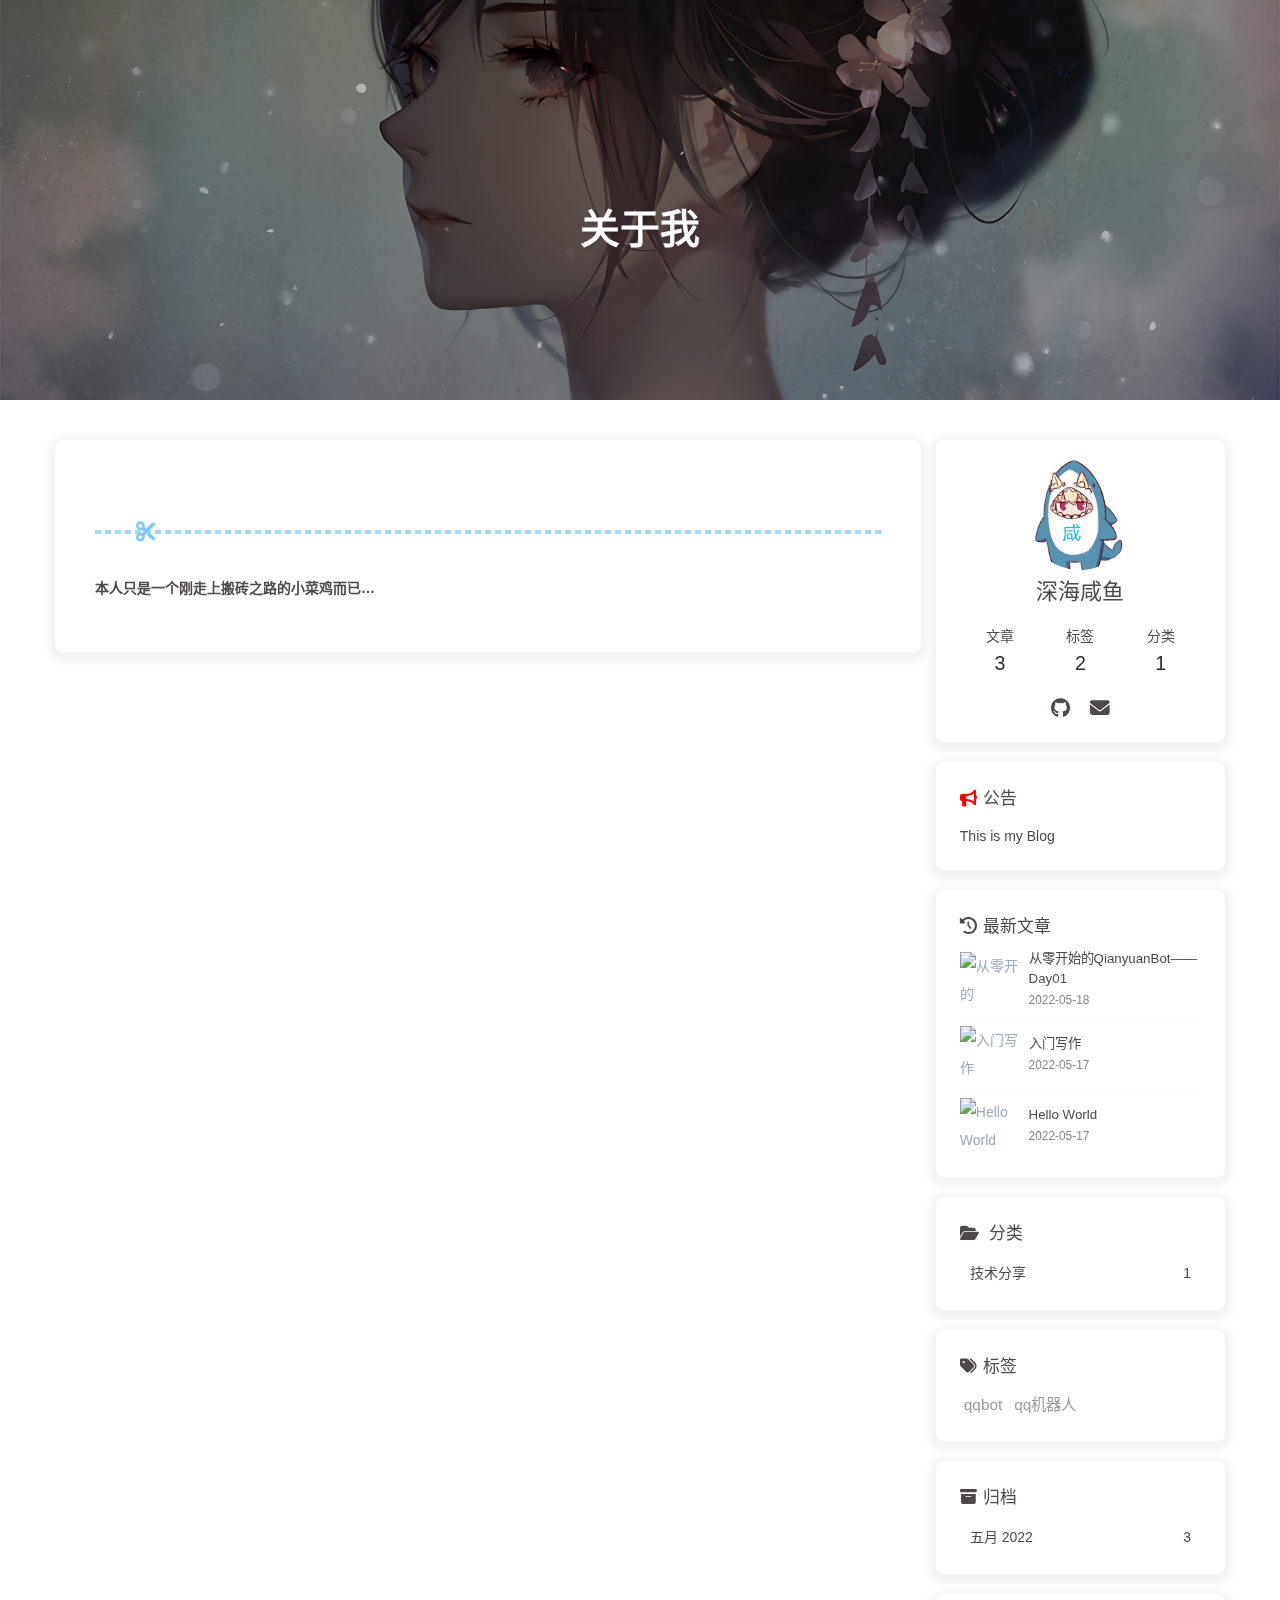
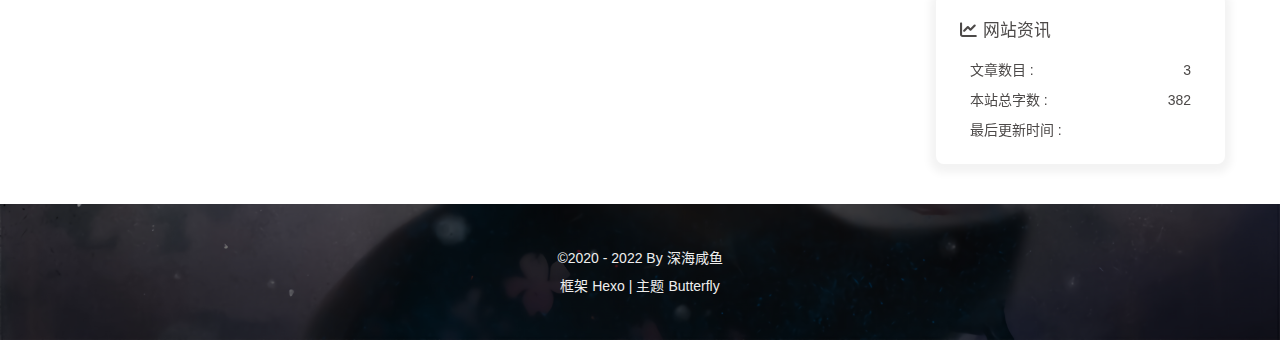
==== about/index.html @ 88d87ac9 "Site updated: 2022-05-18 14:36:33" ====
<!DOCTYPE html><html lang="zh-CN" data-theme="light"><head><meta charset="UTF-8"><meta http-equiv="X-UA-Compatible" content="IE=edge"><meta name="viewport" content="width=device-width, initial-scale=1.0, maximum-scale=1.0, user-scalable=no"><title>关于我 | SHaifish-blog</title><meta name="author" content="深海咸鱼"><meta name="copyright" content="深海咸鱼"><meta name="format-detection" content="telephone=no"><meta name="theme-color" content="#ffffff"><meta name="description" content="本人只是一个刚走上搬砖之路的小菜鸡而已…">
<meta property="og:type" content="website">
<meta property="og:title" content="关于我">
<meta property="og:url" content="https://shenhaifish.github.io/about/index.html">
<meta property="og:site_name" content="SHaifish-blog">
<meta property="og:description" content="本人只是一个刚走上搬砖之路的小菜鸡而已…">
<meta property="og:locale" content="zh_CN">
<meta property="og:image" content="https://i.loli.net/2020/05/01/gkihqEjXxJ5UZ1C.jpg">
<meta property="article:published_time" content="2022-05-18T06:20:10.000Z">
<meta property="article:modified_time" content="2022-05-18T06:28:20.321Z">
<meta property="article:author" content="深海咸鱼">
<meta name="twitter:card" content="summary">
<meta name="twitter:image" content="https://i.loli.net/2020/05/01/gkihqEjXxJ5UZ1C.jpg"><link rel="shortcut icon" href="/img/favicon.png"><link rel="canonical" href="https://shenhaifish.github.io/about/"><link rel="preconnect" href="//cdn.jsdelivr.net"/><link rel="stylesheet" href="/css/index.css"><link rel="stylesheet" href="https://cdn.jsdelivr.net/npm/@fortawesome/fontawesome-free@6/css/all.min.css" media="print" onload="this.media='all'"><link rel="stylesheet" href="https://cdn.jsdelivr.net/npm/@fancyapps/ui/dist/fancybox.css" media="print" onload="this.media='all'"><script>const GLOBAL_CONFIG = { 
  root: '/',
  algolia: undefined,
  localSearch: undefined,
  translate: undefined,
  noticeOutdate: undefined,
  highlight: {"plugin":"highlighjs","highlightCopy":true,"highlightLang":true,"highlightHeightLimit":false},
  copy: {
    success: '复制成功',
    error: '复制错误',
    noSupport: '浏览器不支持'
  },
  relativeDate: {
    homepage: false,
    post: false
  },
  runtime: '',
  date_suffix: {
    just: '刚刚',
    min: '分钟前',
    hour: '小时前',
    day: '天前',
    month: '个月前'
  },
  copyright: undefined,
  lightbox: 'fancybox',
  Snackbar: undefined,
  source: {
    justifiedGallery: {
      js: 'https://cdn.jsdelivr.net/npm/flickr-justified-gallery@2/dist/fjGallery.min.js',
      css: 'https://cdn.jsdelivr.net/npm/flickr-justified-gallery@2/dist/fjGallery.min.css'
    }
  },
  isPhotoFigcaption: false,
  islazyload: false,
  isAnchor: false
}</script><script id="config-diff">var GLOBAL_CONFIG_SITE = {
  title: '关于我',
  isPost: false,
  isHome: false,
  isHighlightShrink: false,
  isToc: false,
  postUpdate: '2022-05-18 14:28:20'
}</script><noscript><style type="text/css">
  #nav {
    opacity: 1
  }
  .justified-gallery img {
    opacity: 1
  }

  #recent-posts time,
  #post-meta time {
    display: inline !important
  }
</style></noscript><script>(win=>{
    win.saveToLocal = {
      set: function setWithExpiry(key, value, ttl) {
        if (ttl === 0) return
        const now = new Date()
        const expiryDay = ttl * 86400000
        const item = {
          value: value,
          expiry: now.getTime() + expiryDay,
        }
        localStorage.setItem(key, JSON.stringify(item))
      },

      get: function getWithExpiry(key) {
        const itemStr = localStorage.getItem(key)

        if (!itemStr) {
          return undefined
        }
        const item = JSON.parse(itemStr)
        const now = new Date()

        if (now.getTime() > item.expiry) {
          localStorage.removeItem(key)
          return undefined
        }
        return item.value
      }
    }
  
    win.getScript = url => new Promise((resolve, reject) => {
      const script = document.createElement('script')
      script.src = url
      script.async = true
      script.onerror = reject
      script.onload = script.onreadystatechange = function() {
        const loadState = this.readyState
        if (loadState && loadState !== 'loaded' && loadState !== 'complete') return
        script.onload = script.onreadystatechange = null
        resolve()
      }
      document.head.appendChild(script)
    })
  
      win.activateDarkMode = function () {
        document.documentElement.setAttribute('data-theme', 'dark')
        if (document.querySelector('meta[name="theme-color"]') !== null) {
          document.querySelector('meta[name="theme-color"]').setAttribute('content', '#0d0d0d')
        }
      }
      win.activateLightMode = function () {
        document.documentElement.setAttribute('data-theme', 'light')
        if (document.querySelector('meta[name="theme-color"]') !== null) {
          document.querySelector('meta[name="theme-color"]').setAttribute('content', '#ffffff')
        }
      }
      const t = saveToLocal.get('theme')
    
          if (t === 'dark') activateDarkMode()
          else if (t === 'light') activateLightMode()
        
      const asideStatus = saveToLocal.get('aside-status')
      if (asideStatus !== undefined) {
        if (asideStatus === 'hide') {
          document.documentElement.classList.add('hide-aside')
        } else {
          document.documentElement.classList.remove('hide-aside')
        }
      }
    
    const detectApple = () => {
      if(/iPad|iPhone|iPod|Macintosh/.test(navigator.userAgent)){
        document.documentElement.classList.add('apple')
      }
    }
    detectApple()
    })(window)</script><meta name="generator" content="Hexo 5.4.2"></head><body><div id="loading-box"><div class="loading-left-bg"></div><div class="loading-right-bg"></div><div class="spinner-box"><div class="configure-border-1"><div class="configure-core"></div></div><div class="configure-border-2"><div class="configure-core"></div></div><div class="loading-word">加载中...</div></div></div><div id="web_bg"></div><div id="sidebar"><div id="menu-mask"></div><div id="sidebar-menus"><div class="avatar-img is-center"><img src="/img/private/avatar.jpg" onerror="onerror=null;src='/img/friend_404.gif'" alt="avatar"/></div><div class="sidebar-site-data site-data is-center"><a href="/archives/"><div class="headline">文章</div><div class="length-num">3</div></a><a href="/tags/"><div class="headline">标签</div><div class="length-num">2</div></a><a href="/categories/"><div class="headline">分类</div><div class="length-num">1</div></a></div><hr/><div class="menus_items"><div class="menus_item"><a class="site-page" href="/"><i class="fa-fw fas fa-home"></i><span> 首页</span></a></div><div class="menus_item"><a class="site-page" href="/archives/"><i class="fa-fw fas fa-archive"></i><span> 归档</span></a></div><div class="menus_item"><a class="site-page" href="/tags/"><i class="fa-fw fas fa-tags"></i><span> 标签</span></a></div><div class="menus_item"><a class="site-page" href="/categories/"><i class="fa-fw fas fa-folder-open"></i><span> 分类</span></a></div><div class="menus_item"><a class="site-page" href="/link/"><i class="fa-fw fas fa-link"></i><span> 友情链接</span></a></div><div class="menus_item"><a class="site-page" href="/about/"><i class="fa-fw fas fa-heart"></i><span> 关于</span></a></div></div></div></div><div class="page" id="body-wrap"><header class="not-home-page" id="page-header" style="background-image: url('/img/private/banner.jpg')"><nav id="nav"><span id="blog_name"><a id="site-name" href="/">SHaifish-blog</a></span><div id="menus"><div class="menus_items"><div class="menus_item"><a class="site-page" href="/"><i class="fa-fw fas fa-home"></i><span> 首页</span></a></div><div class="menus_item"><a class="site-page" href="/archives/"><i class="fa-fw fas fa-archive"></i><span> 归档</span></a></div><div class="menus_item"><a class="site-page" href="/tags/"><i class="fa-fw fas fa-tags"></i><span> 标签</span></a></div><div class="menus_item"><a class="site-page" href="/categories/"><i class="fa-fw fas fa-folder-open"></i><span> 分类</span></a></div><div class="menus_item"><a class="site-page" href="/link/"><i class="fa-fw fas fa-link"></i><span> 友情链接</span></a></div><div class="menus_item"><a class="site-page" href="/about/"><i class="fa-fw fas fa-heart"></i><span> 关于</span></a></div></div><div id="toggle-menu"><a class="site-page"><i class="fas fa-bars fa-fw"></i></a></div></div></nav><div id="page-site-info"><h1 id="site-title">关于我</h1></div></header><main class="layout" id="content-inner"><div id="page"><div id="article-container"><hr>
<p><strong>本人只是一个刚走上搬砖之路的小菜鸡而已…</strong></p>
</div></div><div class="aside-content" id="aside-content"><div class="card-widget card-info"><div class="is-center"><div class="avatar-img"><img src="/img/private/avatar.jpg" onerror="this.onerror=null;this.src='/img/friend_404.gif'" alt="avatar"/></div><div class="author-info__name">深海咸鱼</div><div class="author-info__description"></div></div><div class="card-info-data site-data is-center"><a href="/archives/"><div class="headline">文章</div><div class="length-num">3</div></a><a href="/tags/"><div class="headline">标签</div><div class="length-num">2</div></a><a href="/categories/"><div class="headline">分类</div><div class="length-num">1</div></a></div><div class="card-info-social-icons is-center"><a class="social-icon" href="https://github.com/929698601" target="_blank" title="Github"><i class="fab fa-github"></i></a><a class="social-icon" href="/13726336379@163.com" target="_blank" title="邮箱"><i class="fas fa-envelope"></i></a></div></div><div class="card-widget card-announcement"><div class="item-headline"><i class="fas fa-bullhorn fa-shake"></i><span>公告</span></div><div class="announcement_content">This is my Blog</div></div><div class="sticky_layout"><div class="card-widget card-recent-post"><div class="item-headline"><i class="fas fa-history"></i><span>最新文章</span></div><div class="aside-list"><div class="aside-list-item"><a class="thumbnail" href="/2022/05/18/%E4%BB%8E%E9%9B%B6%E5%BC%80%E5%A7%8B%E7%9A%84QianyuanBot%E2%80%94%E2%80%94Day01/" title="从零开始的QianyuanBot——Day01"><img src="https://i.loli.net/2020/05/01/gkihqEjXxJ5UZ1C.jpg" onerror="this.onerror=null;this.src='/img/404.jpg'" alt="从零开始的QianyuanBot——Day01"/></a><div class="content"><a class="title" href="/2022/05/18/%E4%BB%8E%E9%9B%B6%E5%BC%80%E5%A7%8B%E7%9A%84QianyuanBot%E2%80%94%E2%80%94Day01/" title="从零开始的QianyuanBot——Day01">从零开始的QianyuanBot——Day01</a><time datetime="2022-05-18T02:51:23.000Z" title="发表于 2022-05-18 10:51:23">2022-05-18</time></div></div><div class="aside-list-item"><a class="thumbnail" href="/2022/05/17/%E5%85%A5%E9%97%A8%E5%86%99%E4%BD%9C/" title="入门写作"><img src="https://i.loli.net/2020/05/01/gkihqEjXxJ5UZ1C.jpg" onerror="this.onerror=null;this.src='/img/404.jpg'" alt="入门写作"/></a><div class="content"><a class="title" href="/2022/05/17/%E5%85%A5%E9%97%A8%E5%86%99%E4%BD%9C/" title="入门写作">入门写作</a><time datetime="2022-05-17T08:14:46.000Z" title="发表于 2022-05-17 16:14:46">2022-05-17</time></div></div><div class="aside-list-item"><a class="thumbnail" href="/2022/05/17/hello-world/" title="Hello World"><img src="https://i.loli.net/2020/05/01/gkihqEjXxJ5UZ1C.jpg" onerror="this.onerror=null;this.src='/img/404.jpg'" alt="Hello World"/></a><div class="content"><a class="title" href="/2022/05/17/hello-world/" title="Hello World">Hello World</a><time datetime="2022-05-17T02:32:49.901Z" title="发表于 2022-05-17 10:32:49">2022-05-17</time></div></div></div></div><div class="card-widget card-categories"><div class="item-headline">
            <i class="fas fa-folder-open"></i>
            <span>分类</span>
            
            </div>
            <ul class="card-category-list" id="aside-cat-list">
            <li class="card-category-list-item "><a class="card-category-list-link" href="/categories/%E6%8A%80%E6%9C%AF%E5%88%86%E4%BA%AB/"><span class="card-category-list-name">技术分享</span><span class="card-category-list-count">1</span></a></li>
            </ul></div><div class="card-widget card-tags"><div class="item-headline"><i class="fas fa-tags"></i><span>标签</span></div><div class="card-tag-cloud"><a href="/tags/qqbot/" style="font-size: 1.1em; color: #999">qqbot</a> <a href="/tags/qq%E6%9C%BA%E5%99%A8%E4%BA%BA/" style="font-size: 1.1em; color: #999">qq机器人</a></div></div><div class="card-widget card-archives"><div class="item-headline"><i class="fas fa-archive"></i><span>归档</span></div><ul class="card-archive-list"><li class="card-archive-list-item"><a class="card-archive-list-link" href="/archives/2022/05/"><span class="card-archive-list-date">五月 2022</span><span class="card-archive-list-count">3</span></a></li></ul></div><div class="card-widget card-webinfo"><div class="item-headline"><i class="fas fa-chart-line"></i><span>网站资讯</span></div><div class="webinfo"><div class="webinfo-item"><div class="item-name">文章数目 :</div><div class="item-count">3</div></div><div class="webinfo-item"><div class="item-name">本站总字数 :</div><div class="item-count">382</div></div><div class="webinfo-item"><div class="item-name">最后更新时间 :</div><div class="item-count" id="last-push-date" data-lastPushDate="2022-05-18T06:36:33.848Z"></div></div></div></div></div></div></main><footer id="footer" style="background-image: url('/img/private/banner.jpg')"><div id="footer-wrap"><div class="copyright">&copy;2020 - 2022 By 深海咸鱼</div><div class="framework-info"><span>框架 </span><a target="_blank" rel="noopener" href="https://hexo.io">Hexo</a><span class="footer-separator">|</span><span>主题 </span><a target="_blank" rel="noopener" href="https://github.com/jerryc127/hexo-theme-butterfly">Butterfly</a></div></div></footer></div><div id="rightside"><div id="rightside-config-hide"><button id="darkmode" type="button" title="浅色和深色模式转换"><i class="fas fa-adjust"></i></button><button id="hide-aside-btn" type="button" title="单栏和双栏切换"><i class="fas fa-arrows-alt-h"></i></button></div><div id="rightside-config-show"><button id="rightside_config" type="button" title="设置"><i class="fas fa-cog fa-spin"></i></button><button id="go-up" type="button" title="回到顶部"><i class="fas fa-arrow-up"></i></button></div></div><div><script src="/js/utils.js"></script><script src="/js/main.js"></script><script src="https://cdn.jsdelivr.net/npm/@fancyapps/ui/dist/fancybox.umd.js"></script><script src="https://cdn.jsdelivr.net/npm/instant.page@5/instantpage.min.js" type="module"></script><script>var preloader = {
  endLoading: () => {
    document.body.style.overflow = 'auto';
    document.getElementById('loading-box').classList.add("loaded")
  },
  initLoading: () => {
    document.body.style.overflow = '';
    document.getElementById('loading-box').classList.remove("loaded")

  }
}
window.addEventListener('load',preloader.endLoading())</script><div class="js-pjax"></div><script id="click-heart" src="https://cdn.jsdelivr.net/npm/butterfly-extsrc@1/dist/click-heart.min.js" async="async" mobile="false"></script></div></body></html>
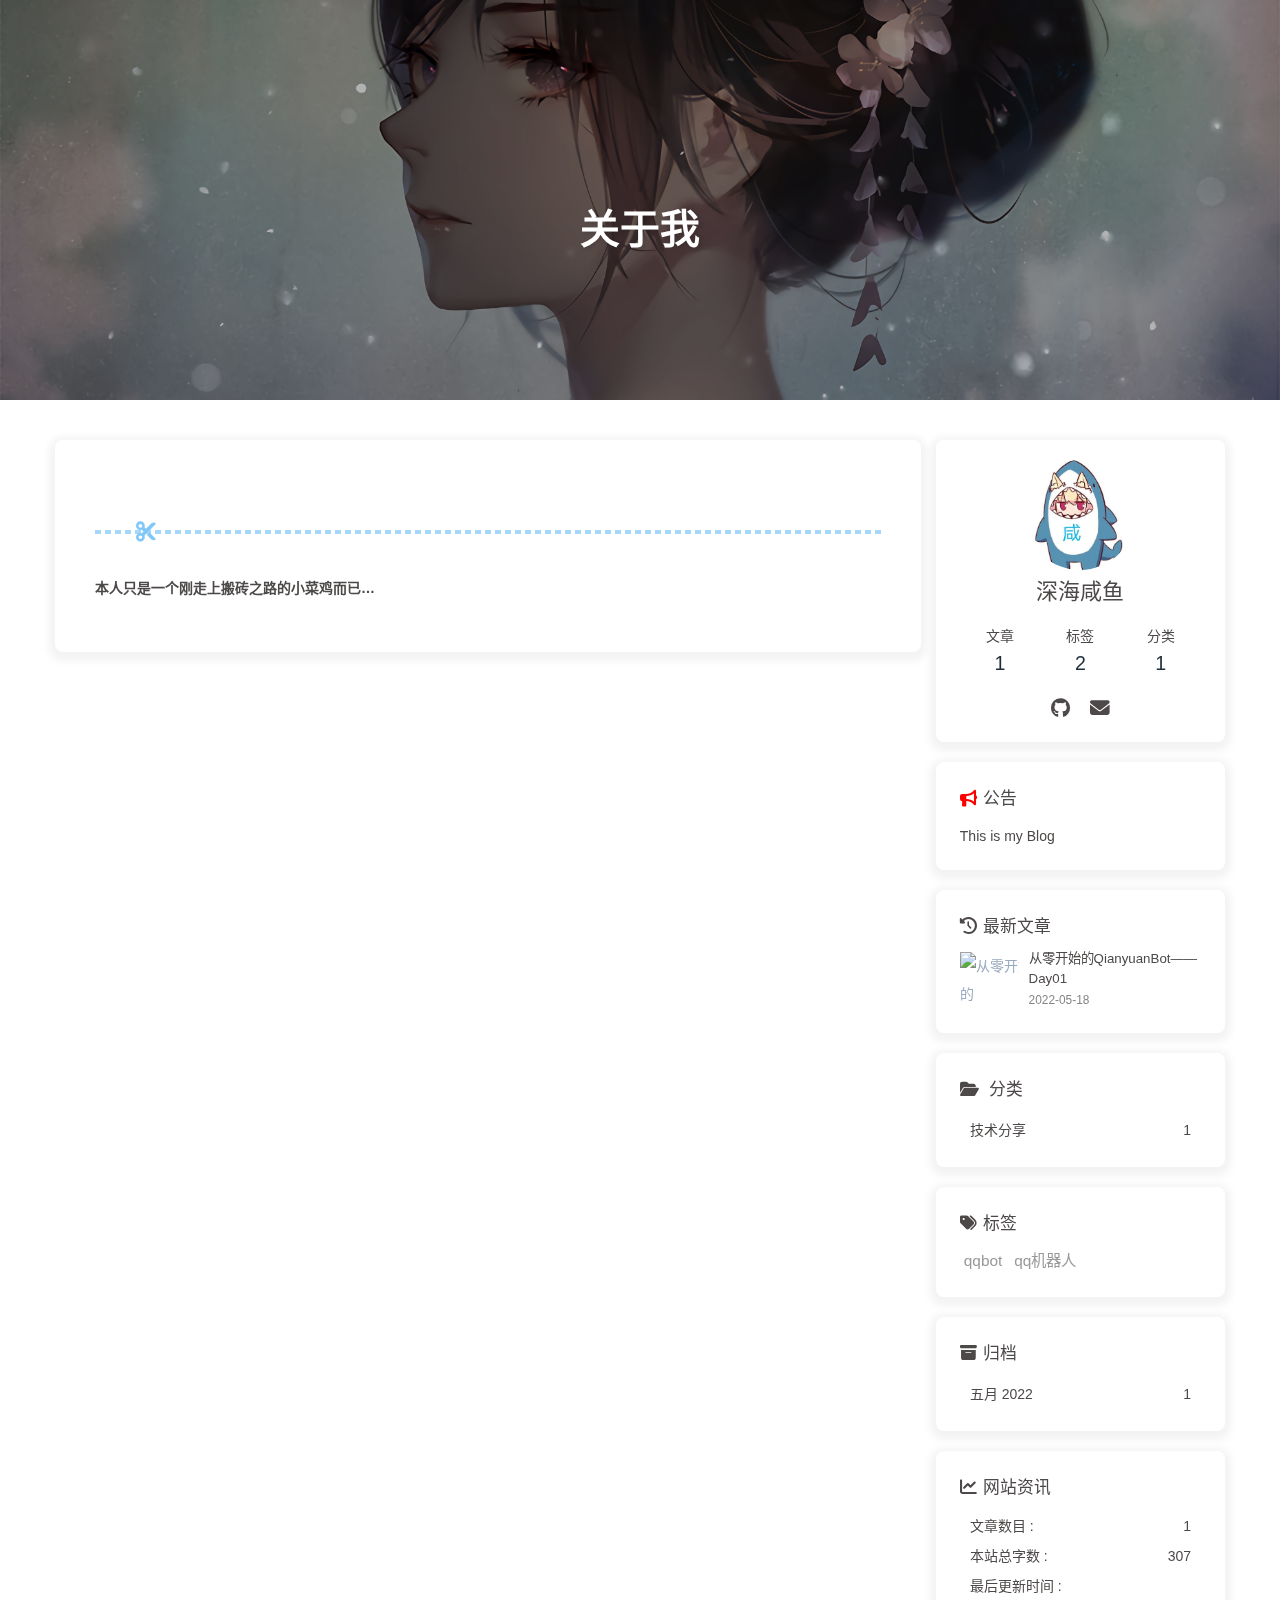
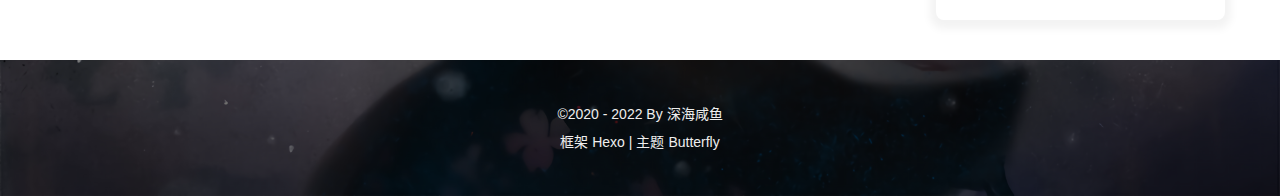
==== commit 8c2479a5: "Site updated: 2022-05-18 14:42:06" ====
--- a/about/index.html
+++ b/about/index.html
@@ -141,16 +141,16 @@
       }
     }
     detectApple()
-    })(window)</script><meta name="generator" content="Hexo 5.4.2"></head><body><div id="loading-box"><div class="loading-left-bg"></div><div class="loading-right-bg"></div><div class="spinner-box"><div class="configure-border-1"><div class="configure-core"></div></div><div class="configure-border-2"><div class="configure-core"></div></div><div class="loading-word">加载中...</div></div></div><div id="web_bg"></div><div id="sidebar"><div id="menu-mask"></div><div id="sidebar-menus"><div class="avatar-img is-center"><img src="/img/private/avatar.jpg" onerror="onerror=null;src='/img/friend_404.gif'" alt="avatar"/></div><div class="sidebar-site-data site-data is-center"><a href="/archives/"><div class="headline">文章</div><div class="length-num">3</div></a><a href="/tags/"><div class="headline">标签</div><div class="length-num">2</div></a><a href="/categories/"><div class="headline">分类</div><div class="length-num">1</div></a></div><hr/><div class="menus_items"><div class="menus_item"><a class="site-page" href="/"><i class="fa-fw fas fa-home"></i><span> 首页</span></a></div><div class="menus_item"><a class="site-page" href="/archives/"><i class="fa-fw fas fa-archive"></i><span> 归档</span></a></div><div class="menus_item"><a class="site-page" href="/tags/"><i class="fa-fw fas fa-tags"></i><span> 标签</span></a></div><div class="menus_item"><a class="site-page" href="/categories/"><i class="fa-fw fas fa-folder-open"></i><span> 分类</span></a></div><div class="menus_item"><a class="site-page" href="/link/"><i class="fa-fw fas fa-link"></i><span> 友情链接</span></a></div><div class="menus_item"><a class="site-page" href="/about/"><i class="fa-fw fas fa-heart"></i><span> 关于</span></a></div></div></div></div><div class="page" id="body-wrap"><header class="not-home-page" id="page-header" style="background-image: url('/img/private/banner.jpg')"><nav id="nav"><span id="blog_name"><a id="site-name" href="/">SHaifish-blog</a></span><div id="menus"><div class="menus_items"><div class="menus_item"><a class="site-page" href="/"><i class="fa-fw fas fa-home"></i><span> 首页</span></a></div><div class="menus_item"><a class="site-page" href="/archives/"><i class="fa-fw fas fa-archive"></i><span> 归档</span></a></div><div class="menus_item"><a class="site-page" href="/tags/"><i class="fa-fw fas fa-tags"></i><span> 标签</span></a></div><div class="menus_item"><a class="site-page" href="/categories/"><i class="fa-fw fas fa-folder-open"></i><span> 分类</span></a></div><div class="menus_item"><a class="site-page" href="/link/"><i class="fa-fw fas fa-link"></i><span> 友情链接</span></a></div><div class="menus_item"><a class="site-page" href="/about/"><i class="fa-fw fas fa-heart"></i><span> 关于</span></a></div></div><div id="toggle-menu"><a class="site-page"><i class="fas fa-bars fa-fw"></i></a></div></div></nav><div id="page-site-info"><h1 id="site-title">关于我</h1></div></header><main class="layout" id="content-inner"><div id="page"><div id="article-container"><hr>
+    })(window)</script><meta name="generator" content="Hexo 5.4.2"></head><body><div id="loading-box"><div class="loading-left-bg"></div><div class="loading-right-bg"></div><div class="spinner-box"><div class="configure-border-1"><div class="configure-core"></div></div><div class="configure-border-2"><div class="configure-core"></div></div><div class="loading-word">加载中...</div></div></div><div id="web_bg"></div><div id="sidebar"><div id="menu-mask"></div><div id="sidebar-menus"><div class="avatar-img is-center"><img src="/img/private/avatar.jpg" onerror="onerror=null;src='/img/friend_404.gif'" alt="avatar"/></div><div class="sidebar-site-data site-data is-center"><a href="/archives/"><div class="headline">文章</div><div class="length-num">1</div></a><a href="/tags/"><div class="headline">标签</div><div class="length-num">2</div></a><a href="/categories/"><div class="headline">分类</div><div class="length-num">1</div></a></div><hr/><div class="menus_items"><div class="menus_item"><a class="site-page" href="/"><i class="fa-fw fas fa-home"></i><span> 首页</span></a></div><div class="menus_item"><a class="site-page" href="/archives/"><i class="fa-fw fas fa-archive"></i><span> 归档</span></a></div><div class="menus_item"><a class="site-page" href="/tags/"><i class="fa-fw fas fa-tags"></i><span> 标签</span></a></div><div class="menus_item"><a class="site-page" href="/categories/"><i class="fa-fw fas fa-folder-open"></i><span> 分类</span></a></div><div class="menus_item"><a class="site-page" href="/link/"><i class="fa-fw fas fa-link"></i><span> 友情链接</span></a></div><div class="menus_item"><a class="site-page" href="/about/"><i class="fa-fw fas fa-heart"></i><span> 关于</span></a></div></div></div></div><div class="page" id="body-wrap"><header class="not-home-page" id="page-header" style="background-image: url('/img/private/banner.jpg')"><nav id="nav"><span id="blog_name"><a id="site-name" href="/">SHaifish-blog</a></span><div id="menus"><div class="menus_items"><div class="menus_item"><a class="site-page" href="/"><i class="fa-fw fas fa-home"></i><span> 首页</span></a></div><div class="menus_item"><a class="site-page" href="/archives/"><i class="fa-fw fas fa-archive"></i><span> 归档</span></a></div><div class="menus_item"><a class="site-page" href="/tags/"><i class="fa-fw fas fa-tags"></i><span> 标签</span></a></div><div class="menus_item"><a class="site-page" href="/categories/"><i class="fa-fw fas fa-folder-open"></i><span> 分类</span></a></div><div class="menus_item"><a class="site-page" href="/link/"><i class="fa-fw fas fa-link"></i><span> 友情链接</span></a></div><div class="menus_item"><a class="site-page" href="/about/"><i class="fa-fw fas fa-heart"></i><span> 关于</span></a></div></div><div id="toggle-menu"><a class="site-page"><i class="fas fa-bars fa-fw"></i></a></div></div></nav><div id="page-site-info"><h1 id="site-title">关于我</h1></div></header><main class="layout" id="content-inner"><div id="page"><div id="article-container"><hr>
 <p><strong>本人只是一个刚走上搬砖之路的小菜鸡而已…</strong></p>
-</div></div><div class="aside-content" id="aside-content"><div class="card-widget card-info"><div class="is-center"><div class="avatar-img"><img src="/img/private/avatar.jpg" onerror="this.onerror=null;this.src='/img/friend_404.gif'" alt="avatar"/></div><div class="author-info__name">深海咸鱼</div><div class="author-info__description"></div></div><div class="card-info-data site-data is-center"><a href="/archives/"><div class="headline">文章</div><div class="length-num">3</div></a><a href="/tags/"><div class="headline">标签</div><div class="length-num">2</div></a><a href="/categories/"><div class="headline">分类</div><div class="length-num">1</div></a></div><div class="card-info-social-icons is-center"><a class="social-icon" href="https://github.com/929698601" target="_blank" title="Github"><i class="fab fa-github"></i></a><a class="social-icon" href="/13726336379@163.com" target="_blank" title="邮箱"><i class="fas fa-envelope"></i></a></div></div><div class="card-widget card-announcement"><div class="item-headline"><i class="fas fa-bullhorn fa-shake"></i><span>公告</span></div><div class="announcement_content">This is my Blog</div></div><div class="sticky_layout"><div class="card-widget card-recent-post"><div class="item-headline"><i class="fas fa-history"></i><span>最新文章</span></div><div class="aside-list"><div class="aside-list-item"><a class="thumbnail" href="/2022/05/18/%E4%BB%8E%E9%9B%B6%E5%BC%80%E5%A7%8B%E7%9A%84QianyuanBot%E2%80%94%E2%80%94Day01/" title="从零开始的QianyuanBot——Day01"><img src="https://i.loli.net/2020/05/01/gkihqEjXxJ5UZ1C.jpg" onerror="this.onerror=null;this.src='/img/404.jpg'" alt="从零开始的QianyuanBot——Day01"/></a><div class="content"><a class="title" href="/2022/05/18/%E4%BB%8E%E9%9B%B6%E5%BC%80%E5%A7%8B%E7%9A%84QianyuanBot%E2%80%94%E2%80%94Day01/" title="从零开始的QianyuanBot——Day01">从零开始的QianyuanBot——Day01</a><time datetime="2022-05-18T02:51:23.000Z" title="发表于 2022-05-18 10:51:23">2022-05-18</time></div></div><div class="aside-list-item"><a class="thumbnail" href="/2022/05/17/%E5%85%A5%E9%97%A8%E5%86%99%E4%BD%9C/" title="入门写作"><img src="https://i.loli.net/2020/05/01/gkihqEjXxJ5UZ1C.jpg" onerror="this.onerror=null;this.src='/img/404.jpg'" alt="入门写作"/></a><div class="content"><a class="title" href="/2022/05/17/%E5%85%A5%E9%97%A8%E5%86%99%E4%BD%9C/" title="入门写作">入门写作</a><time datetime="2022-05-17T08:14:46.000Z" title="发表于 2022-05-17 16:14:46">2022-05-17</time></div></div><div class="aside-list-item"><a class="thumbnail" href="/2022/05/17/hello-world/" title="Hello World"><img src="https://i.loli.net/2020/05/01/gkihqEjXxJ5UZ1C.jpg" onerror="this.onerror=null;this.src='/img/404.jpg'" alt="Hello World"/></a><div class="content"><a class="title" href="/2022/05/17/hello-world/" title="Hello World">Hello World</a><time datetime="2022-05-17T02:32:49.901Z" title="发表于 2022-05-17 10:32:49">2022-05-17</time></div></div></div></div><div class="card-widget card-categories"><div class="item-headline">
+</div></div><div class="aside-content" id="aside-content"><div class="card-widget card-info"><div class="is-center"><div class="avatar-img"><img src="/img/private/avatar.jpg" onerror="this.onerror=null;this.src='/img/friend_404.gif'" alt="avatar"/></div><div class="author-info__name">深海咸鱼</div><div class="author-info__description"></div></div><div class="card-info-data site-data is-center"><a href="/archives/"><div class="headline">文章</div><div class="length-num">1</div></a><a href="/tags/"><div class="headline">标签</div><div class="length-num">2</div></a><a href="/categories/"><div class="headline">分类</div><div class="length-num">1</div></a></div><div class="card-info-social-icons is-center"><a class="social-icon" href="https://github.com/929698601" target="_blank" title="Github"><i class="fab fa-github"></i></a><a class="social-icon" href="/13726336379@163.com" target="_blank" title="邮箱"><i class="fas fa-envelope"></i></a></div></div><div class="card-widget card-announcement"><div class="item-headline"><i class="fas fa-bullhorn fa-shake"></i><span>公告</span></div><div class="announcement_content">This is my Blog</div></div><div class="sticky_layout"><div class="card-widget card-recent-post"><div class="item-headline"><i class="fas fa-history"></i><span>最新文章</span></div><div class="aside-list"><div class="aside-list-item"><a class="thumbnail" href="/2022/05/18/%E4%BB%8E%E9%9B%B6%E5%BC%80%E5%A7%8B%E7%9A%84QianyuanBot%E2%80%94%E2%80%94Day01/" title="从零开始的QianyuanBot——Day01"><img src="https://i.loli.net/2020/05/01/gkihqEjXxJ5UZ1C.jpg" onerror="this.onerror=null;this.src='/img/404.jpg'" alt="从零开始的QianyuanBot——Day01"/></a><div class="content"><a class="title" href="/2022/05/18/%E4%BB%8E%E9%9B%B6%E5%BC%80%E5%A7%8B%E7%9A%84QianyuanBot%E2%80%94%E2%80%94Day01/" title="从零开始的QianyuanBot——Day01">从零开始的QianyuanBot——Day01</a><time datetime="2022-05-18T02:51:23.000Z" title="发表于 2022-05-18 10:51:23">2022-05-18</time></div></div></div></div><div class="card-widget card-categories"><div class="item-headline">
             <i class="fas fa-folder-open"></i>
             <span>分类</span>
             
             </div>
             <ul class="card-category-list" id="aside-cat-list">
             <li class="card-category-list-item "><a class="card-category-list-link" href="/categories/%E6%8A%80%E6%9C%AF%E5%88%86%E4%BA%AB/"><span class="card-category-list-name">技术分享</span><span class="card-category-list-count">1</span></a></li>
-            </ul></div><div class="card-widget card-tags"><div class="item-headline"><i class="fas fa-tags"></i><span>标签</span></div><div class="card-tag-cloud"><a href="/tags/qqbot/" style="font-size: 1.1em; color: #999">qqbot</a> <a href="/tags/qq%E6%9C%BA%E5%99%A8%E4%BA%BA/" style="font-size: 1.1em; color: #999">qq机器人</a></div></div><div class="card-widget card-archives"><div class="item-headline"><i class="fas fa-archive"></i><span>归档</span></div><ul class="card-archive-list"><li class="card-archive-list-item"><a class="card-archive-list-link" href="/archives/2022/05/"><span class="card-archive-list-date">五月 2022</span><span class="card-archive-list-count">3</span></a></li></ul></div><div class="card-widget card-webinfo"><div class="item-headline"><i class="fas fa-chart-line"></i><span>网站资讯</span></div><div class="webinfo"><div class="webinfo-item"><div class="item-name">文章数目 :</div><div class="item-count">3</div></div><div class="webinfo-item"><div class="item-name">本站总字数 :</div><div class="item-count">382</div></div><div class="webinfo-item"><div class="item-name">最后更新时间 :</div><div class="item-count" id="last-push-date" data-lastPushDate="2022-05-18T06:36:33.848Z"></div></div></div></div></div></div></main><footer id="footer" style="background-image: url('/img/private/banner.jpg')"><div id="footer-wrap"><div class="copyright">&copy;2020 - 2022 By 深海咸鱼</div><div class="framework-info"><span>框架 </span><a target="_blank" rel="noopener" href="https://hexo.io">Hexo</a><span class="footer-separator">|</span><span>主题 </span><a target="_blank" rel="noopener" href="https://github.com/jerryc127/hexo-theme-butterfly">Butterfly</a></div></div></footer></div><div id="rightside"><div id="rightside-config-hide"><button id="darkmode" type="button" title="浅色和深色模式转换"><i class="fas fa-adjust"></i></button><button id="hide-aside-btn" type="button" title="单栏和双栏切换"><i class="fas fa-arrows-alt-h"></i></button></div><div id="rightside-config-show"><button id="rightside_config" type="button" title="设置"><i class="fas fa-cog fa-spin"></i></button><button id="go-up" type="button" title="回到顶部"><i class="fas fa-arrow-up"></i></button></div></div><div><script src="/js/utils.js"></script><script src="/js/main.js"></script><script src="https://cdn.jsdelivr.net/npm/@fancyapps/ui/dist/fancybox.umd.js"></script><script src="https://cdn.jsdelivr.net/npm/instant.page@5/instantpage.min.js" type="module"></script><script>var preloader = {
+            </ul></div><div class="card-widget card-tags"><div class="item-headline"><i class="fas fa-tags"></i><span>标签</span></div><div class="card-tag-cloud"><a href="/tags/qqbot/" style="font-size: 1.1em; color: #999">qqbot</a> <a href="/tags/qq%E6%9C%BA%E5%99%A8%E4%BA%BA/" style="font-size: 1.1em; color: #999">qq机器人</a></div></div><div class="card-widget card-archives"><div class="item-headline"><i class="fas fa-archive"></i><span>归档</span></div><ul class="card-archive-list"><li class="card-archive-list-item"><a class="card-archive-list-link" href="/archives/2022/05/"><span class="card-archive-list-date">五月 2022</span><span class="card-archive-list-count">1</span></a></li></ul></div><div class="card-widget card-webinfo"><div class="item-headline"><i class="fas fa-chart-line"></i><span>网站资讯</span></div><div class="webinfo"><div class="webinfo-item"><div class="item-name">文章数目 :</div><div class="item-count">1</div></div><div class="webinfo-item"><div class="item-name">本站总字数 :</div><div class="item-count">307</div></div><div class="webinfo-item"><div class="item-name">最后更新时间 :</div><div class="item-count" id="last-push-date" data-lastPushDate="2022-05-18T06:42:03.835Z"></div></div></div></div></div></div></main><footer id="footer" style="background-image: url('/img/private/banner.jpg')"><div id="footer-wrap"><div class="copyright">&copy;2020 - 2022 By 深海咸鱼</div><div class="framework-info"><span>框架 </span><a target="_blank" rel="noopener" href="https://hexo.io">Hexo</a><span class="footer-separator">|</span><span>主题 </span><a target="_blank" rel="noopener" href="https://github.com/jerryc127/hexo-theme-butterfly">Butterfly</a></div></div></footer></div><div id="rightside"><div id="rightside-config-hide"><button id="darkmode" type="button" title="浅色和深色模式转换"><i class="fas fa-adjust"></i></button><button id="hide-aside-btn" type="button" title="单栏和双栏切换"><i class="fas fa-arrows-alt-h"></i></button></div><div id="rightside-config-show"><button id="rightside_config" type="button" title="设置"><i class="fas fa-cog fa-spin"></i></button><button id="go-up" type="button" title="回到顶部"><i class="fas fa-arrow-up"></i></button></div></div><div><script src="/js/utils.js"></script><script src="/js/main.js"></script><script src="https://cdn.jsdelivr.net/npm/@fancyapps/ui/dist/fancybox.umd.js"></script><script src="https://cdn.jsdelivr.net/npm/instant.page@5/instantpage.min.js" type="module"></script><script>var preloader = {
   endLoading: () => {
     document.body.style.overflow = 'auto';
     document.getElementById('loading-box').classList.add("loaded")
